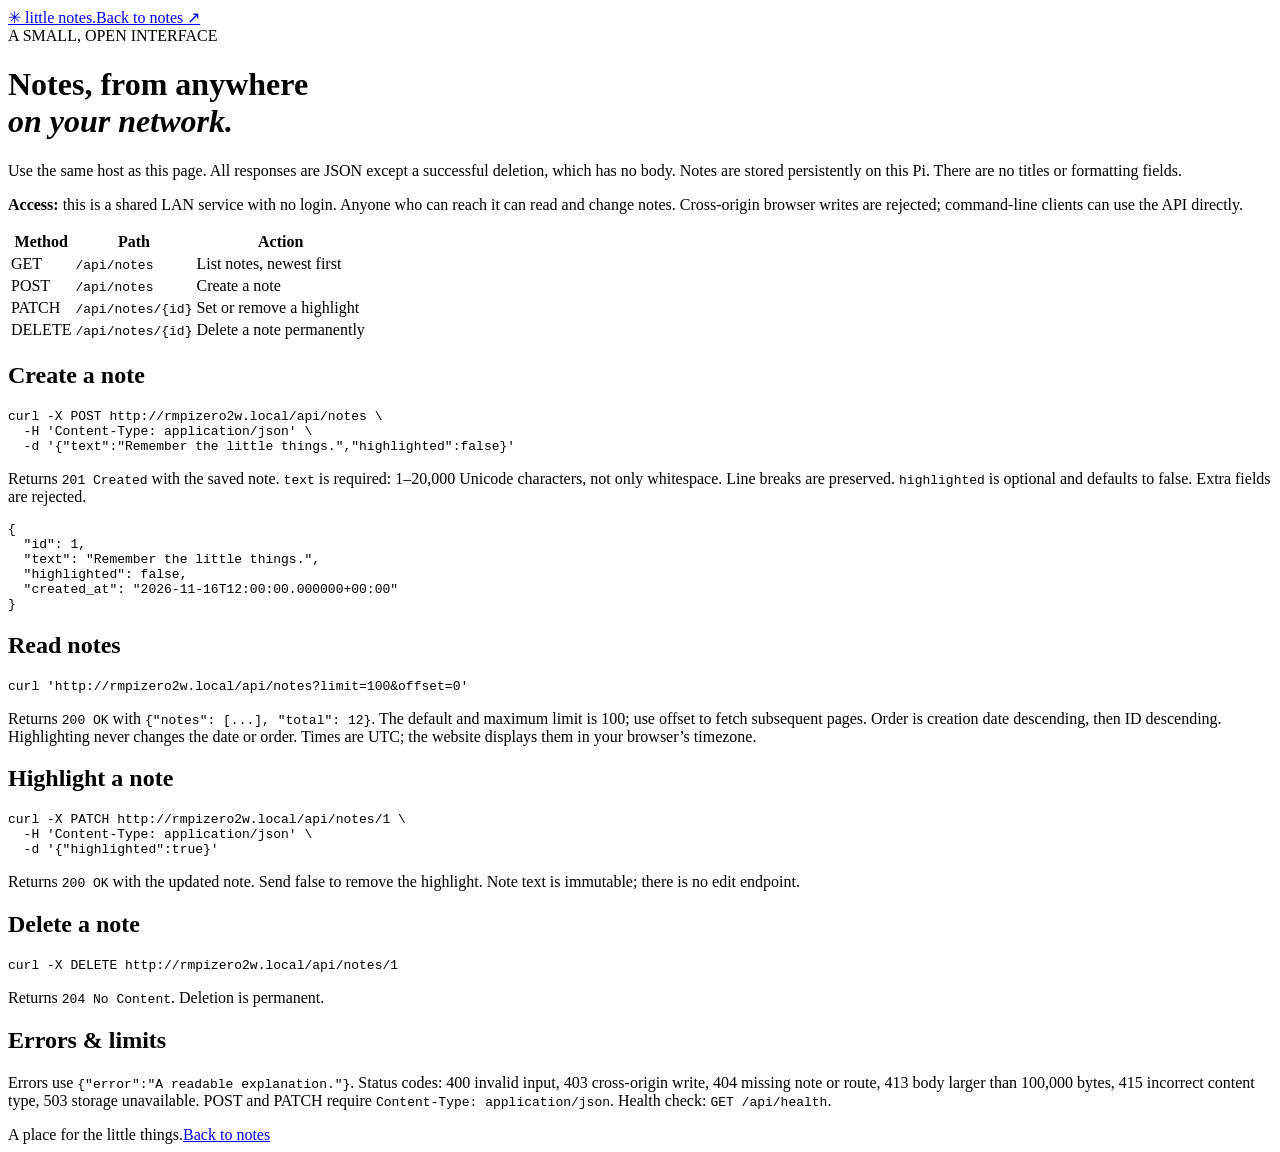
==== notes/static/api.html @ efd8b059 "Add minimal persistent notes service and green card interface" ====
<!doctype html><html lang="en"><head><meta charset="utf-8"><meta name="viewport" content="width=device-width, initial-scale=1"><title>API docs · little notes</title><link rel="stylesheet" href="/style.css"></head><body><div class="shell"><header class="topbar"><a class="brand" href="/"><span class="brand-mark" aria-hidden="true">✳</span> little notes<span class="brand-dot">.</span></a><a class="docs-link" href="/">Back to notes ↗</a></header><main class="api-main"><div class="eyebrow">A SMALL, OPEN INTERFACE</div><h1>Notes, from anywhere<br><em>on your network.</em></h1><p>Use the same host as this page. All responses are JSON except a successful deletion, which has no body. Notes are stored persistently on this Pi. There are no titles or formatting fields.</p><p><strong>Access:</strong> this is a shared LAN service with no login. Anyone who can reach it can read and change notes. Cross-origin browser writes are rejected; command-line clients can use the API directly.</p>
<table><thead><tr><th>Method</th><th>Path</th><th>Action</th></tr></thead><tbody><tr><td>GET</td><td><code>/api/notes</code></td><td>List notes, newest first</td></tr><tr><td>POST</td><td><code>/api/notes</code></td><td>Create a note</td></tr><tr><td>PATCH</td><td><code>/api/notes/{id}</code></td><td>Set or remove a highlight</td></tr><tr><td>DELETE</td><td><code>/api/notes/{id}</code></td><td>Delete a note permanently</td></tr></tbody></table>
<h2>Create a note</h2><pre>curl -X POST http://rmpizero2w.local/api/notes \
  -H 'Content-Type: application/json' \
  -d '{"text":"Remember the little things.","highlighted":false}'</pre><p>Returns <code>201 Created</code> with the saved note. <code>text</code> is required: 1–20,000 Unicode characters, not only whitespace. Line breaks are preserved. <code>highlighted</code> is optional and defaults to false. Extra fields are rejected.</p><pre>{
  "id": 1,
  "text": "Remember the little things.",
  "highlighted": false,
  "created_at": "2026-11-16T12:00:00.000000+00:00"
}</pre>
<h2>Read notes</h2><pre>curl 'http://rmpizero2w.local/api/notes?limit=100&amp;offset=0'</pre><p>Returns <code>200 OK</code> with <code>{"notes": [...], "total": 12}</code>. The default and maximum limit is 100; use offset to fetch subsequent pages. Order is creation date descending, then ID descending. Highlighting never changes the date or order. Times are UTC; the website displays them in your browser’s timezone.</p>
<h2>Highlight a note</h2><pre>curl -X PATCH http://rmpizero2w.local/api/notes/1 \
  -H 'Content-Type: application/json' \
  -d '{"highlighted":true}'</pre><p>Returns <code>200 OK</code> with the updated note. Send false to remove the highlight. Note text is immutable; there is no edit endpoint.</p>
<h2>Delete a note</h2><pre>curl -X DELETE http://rmpizero2w.local/api/notes/1</pre><p>Returns <code>204 No Content</code>. Deletion is permanent.</p>
<h2>Errors &amp; limits</h2><p>Errors use <code>{"error":"A readable explanation."}</code>. Status codes: 400 invalid input, 403 cross-origin write, 404 missing note or route, 413 body larger than 100,000 bytes, 415 incorrect content type, 503 storage unavailable. POST and PATCH require <code>Content-Type: application/json</code>. Health check: <code>GET /api/health</code>.</p></main><footer class="footer"><span>A place for the little things.</span><a href="/">Back to notes</a></footer></div></body></html>
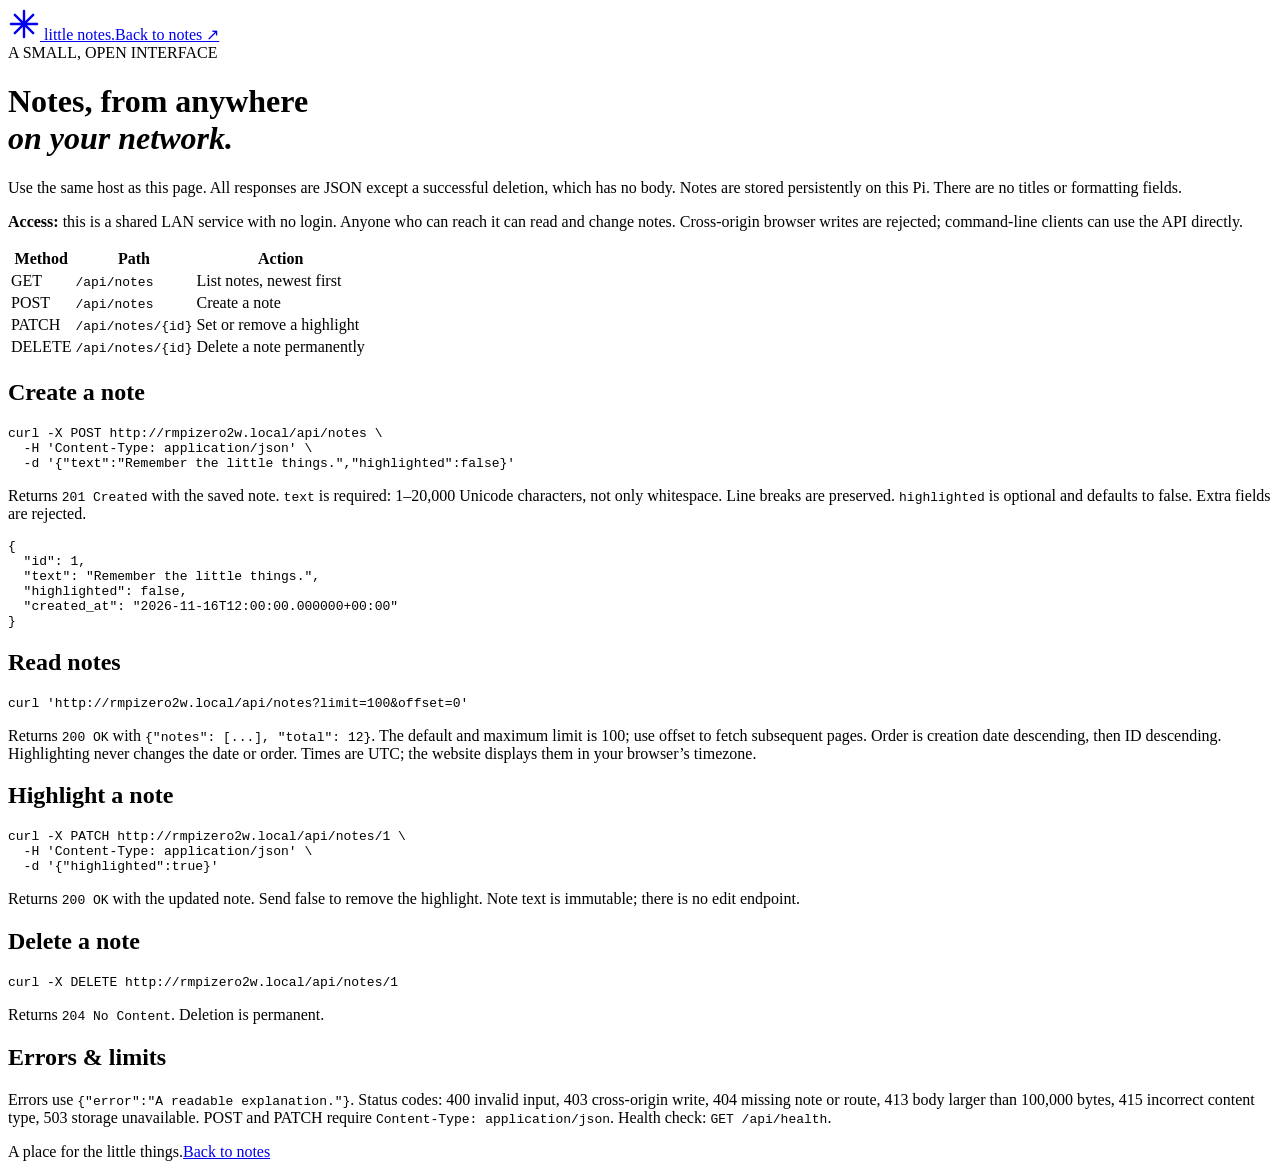
==== commit 613a53f9: "Use a fixed SVG logo instead of platform-dependent text glyph" ====
--- a/notes/static/api.html
+++ b/notes/static/api.html
@@ -1,4 +1,4 @@
-<!doctype html><html lang="en"><head><meta charset="utf-8"><meta name="viewport" content="width=device-width, initial-scale=1"><title>API docs · little notes</title><link rel="stylesheet" href="/style.css"></head><body><div class="shell"><header class="topbar"><a class="brand" href="/"><span class="brand-mark" aria-hidden="true">✳</span> little notes<span class="brand-dot">.</span></a><a class="docs-link" href="/">Back to notes ↗</a></header><main class="api-main"><div class="eyebrow">A SMALL, OPEN INTERFACE</div><h1>Notes, from anywhere<br><em>on your network.</em></h1><p>Use the same host as this page. All responses are JSON except a successful deletion, which has no body. Notes are stored persistently on this Pi. There are no titles or formatting fields.</p><p><strong>Access:</strong> this is a shared LAN service with no login. Anyone who can reach it can read and change notes. Cross-origin browser writes are rejected; command-line clients can use the API directly.</p>
+<!doctype html><html lang="en"><head><meta charset="utf-8"><meta name="viewport" content="width=device-width, initial-scale=1"><title>API docs · little notes</title><link rel="stylesheet" href="/style.css"></head><body><div class="shell"><header class="topbar"><a class="brand" href="/"><svg class="brand-mark" width="32" height="32" viewBox="0 0 32 32" aria-hidden="true" focusable="false" xmlns="http://www.w3.org/2000/svg"><path d="M16 3v26M3 16h26M6.8 6.8l18.4 18.4M6.8 25.2L25.2 6.8" fill="none" stroke="currentColor" stroke-width="2.4" stroke-linecap="round"/></svg> little notes<span class="brand-dot">.</span></a><a class="docs-link" href="/">Back to notes ↗</a></header><main class="api-main"><div class="eyebrow">A SMALL, OPEN INTERFACE</div><h1>Notes, from anywhere<br><em>on your network.</em></h1><p>Use the same host as this page. All responses are JSON except a successful deletion, which has no body. Notes are stored persistently on this Pi. There are no titles or formatting fields.</p><p><strong>Access:</strong> this is a shared LAN service with no login. Anyone who can reach it can read and change notes. Cross-origin browser writes are rejected; command-line clients can use the API directly.</p>
 <table><thead><tr><th>Method</th><th>Path</th><th>Action</th></tr></thead><tbody><tr><td>GET</td><td><code>/api/notes</code></td><td>List notes, newest first</td></tr><tr><td>POST</td><td><code>/api/notes</code></td><td>Create a note</td></tr><tr><td>PATCH</td><td><code>/api/notes/{id}</code></td><td>Set or remove a highlight</td></tr><tr><td>DELETE</td><td><code>/api/notes/{id}</code></td><td>Delete a note permanently</td></tr></tbody></table>
 <h2>Create a note</h2><pre>curl -X POST http://rmpizero2w.local/api/notes \
   -H 'Content-Type: application/json' \
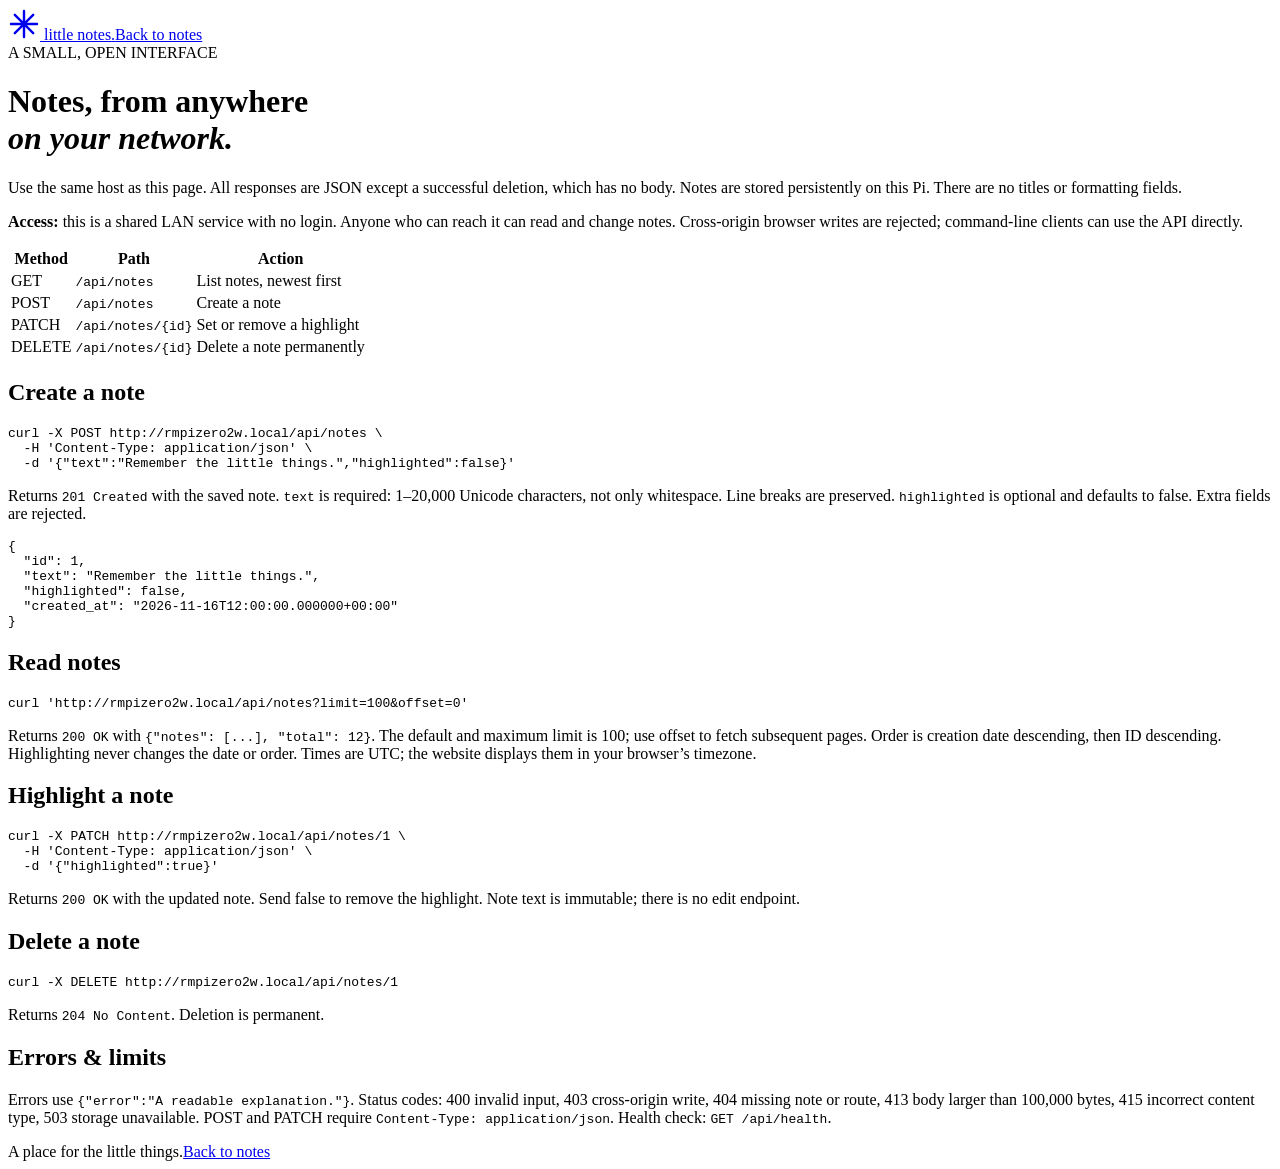
==== commit ba4eeb5e: "Remove decorative arrows from notes controls" ====
--- a/notes/static/api.html
+++ b/notes/static/api.html
@@ -1,4 +1,4 @@
-<!doctype html><html lang="en"><head><meta charset="utf-8"><meta name="viewport" content="width=device-width, initial-scale=1"><title>API docs · little notes</title><link rel="stylesheet" href="/style.css"></head><body><div class="shell"><header class="topbar"><a class="brand" href="/"><svg class="brand-mark" width="32" height="32" viewBox="0 0 32 32" aria-hidden="true" focusable="false" xmlns="http://www.w3.org/2000/svg"><path d="M16 3v26M3 16h26M6.8 6.8l18.4 18.4M6.8 25.2L25.2 6.8" fill="none" stroke="currentColor" stroke-width="2.4" stroke-linecap="round"/></svg> little notes<span class="brand-dot">.</span></a><a class="docs-link" href="/">Back to notes ↗</a></header><main class="api-main"><div class="eyebrow">A SMALL, OPEN INTERFACE</div><h1>Notes, from anywhere<br><em>on your network.</em></h1><p>Use the same host as this page. All responses are JSON except a successful deletion, which has no body. Notes are stored persistently on this Pi. There are no titles or formatting fields.</p><p><strong>Access:</strong> this is a shared LAN service with no login. Anyone who can reach it can read and change notes. Cross-origin browser writes are rejected; command-line clients can use the API directly.</p>
+<!doctype html><html lang="en"><head><meta charset="utf-8"><meta name="viewport" content="width=device-width, initial-scale=1"><title>API docs · little notes</title><link rel="stylesheet" href="/style.css"></head><body><div class="shell"><header class="topbar"><a class="brand" href="/"><svg class="brand-mark" width="32" height="32" viewBox="0 0 32 32" aria-hidden="true" focusable="false" xmlns="http://www.w3.org/2000/svg"><path d="M16 3v26M3 16h26M6.8 6.8l18.4 18.4M6.8 25.2L25.2 6.8" fill="none" stroke="currentColor" stroke-width="2.4" stroke-linecap="round"/></svg> little notes<span class="brand-dot">.</span></a><a class="docs-link" href="/">Back to notes</a></header><main class="api-main"><div class="eyebrow">A SMALL, OPEN INTERFACE</div><h1>Notes, from anywhere<br><em>on your network.</em></h1><p>Use the same host as this page. All responses are JSON except a successful deletion, which has no body. Notes are stored persistently on this Pi. There are no titles or formatting fields.</p><p><strong>Access:</strong> this is a shared LAN service with no login. Anyone who can reach it can read and change notes. Cross-origin browser writes are rejected; command-line clients can use the API directly.</p>
 <table><thead><tr><th>Method</th><th>Path</th><th>Action</th></tr></thead><tbody><tr><td>GET</td><td><code>/api/notes</code></td><td>List notes, newest first</td></tr><tr><td>POST</td><td><code>/api/notes</code></td><td>Create a note</td></tr><tr><td>PATCH</td><td><code>/api/notes/{id}</code></td><td>Set or remove a highlight</td></tr><tr><td>DELETE</td><td><code>/api/notes/{id}</code></td><td>Delete a note permanently</td></tr></tbody></table>
 <h2>Create a note</h2><pre>curl -X POST http://rmpizero2w.local/api/notes \
   -H 'Content-Type: application/json' \
